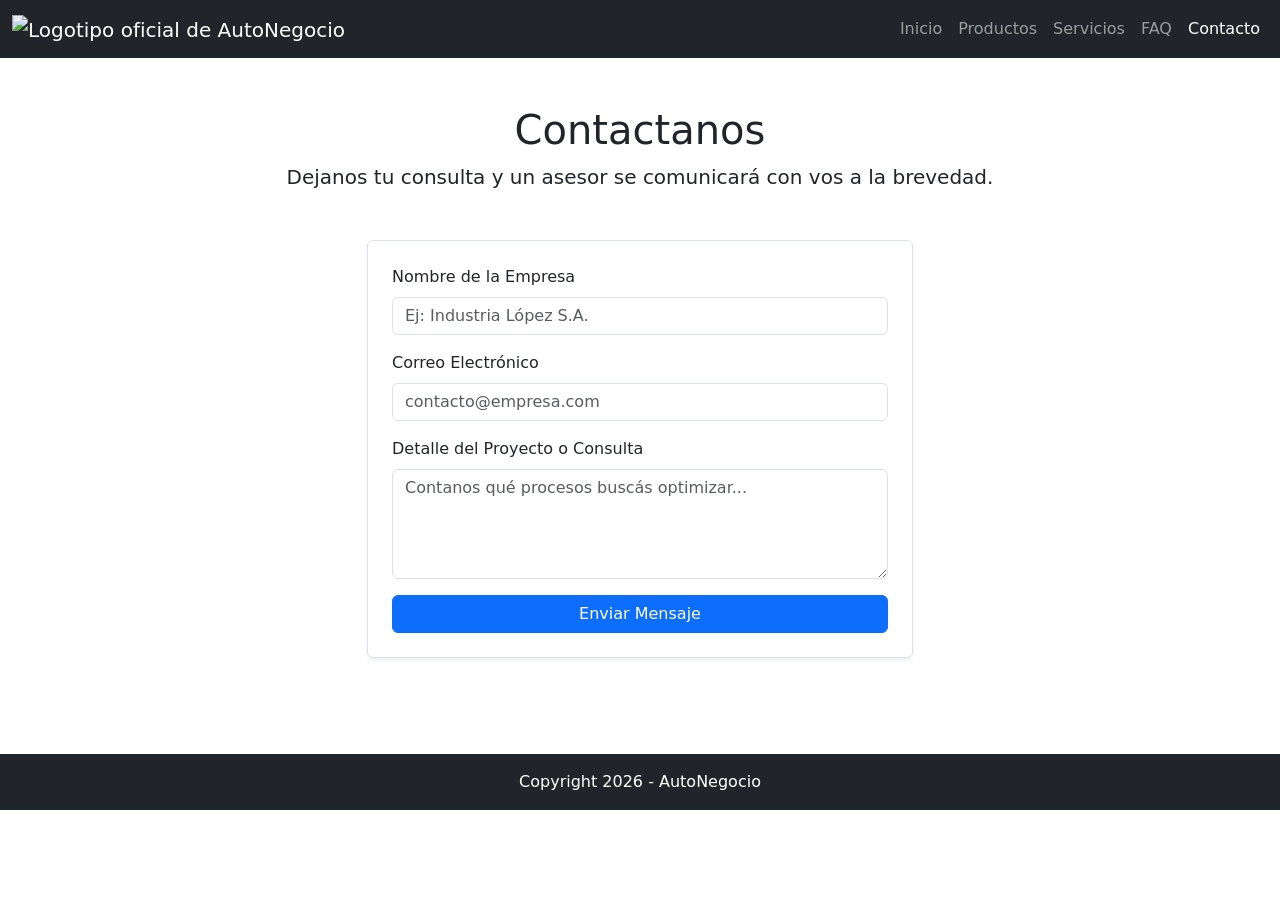
==== pages/contacto.html @ 69ef99f9 "feat: estructura HTML semantica, metas SEO, Bootstrap y AOS" ====
<!DOCTYPE html>
<html lang="es">
<head>
    <meta charset="UTF-8">
    <meta name="viewport" content="width=device-width, initial-scale=1.0">
    <title>Contacto y Presupuestos | AutoNegocio</title>
    <meta name="description" content="Contactate con el equipo de AutoNegocio. Solicitá un presupuesto para consultoría e integración de software comercial a medida.">
    <meta name="keywords" content="contacto AutoNegocio, presupuesto consultoría, automatización a medida, atención al cliente">
    
    <link href="https://cdn.jsdelivr.net/npm/bootstrap@5.3.3/dist/css/bootstrap.min.css" rel="stylesheet">
    <link href="https://unpkg.com/aos@2.3.1/dist/aos.css" rel="stylesheet">
    <link rel="stylesheet" href="../styles/main.css">
</head>
<body>
    <header>
        <nav class="navbar navbar-expand-lg navbar-dark bg-dark">
            <div class="container-fluid">
                <a class="navbar-brand" href="../index.html">
                    <img src="../assets/logo-autonegocio.png" alt="Logotipo oficial de AutoNegocio" class="logo-header" width="150">
                </a>
                <button class="navbar-toggler" type="button" data-bs-toggle="collapse" data-bs-target="#menuNavegacion" aria-label="Abrir menú de navegación">
                    <span class="navbar-toggler-icon"></span>
                </button>
                <div class="collapse navbar-collapse justify-content-end" id="menuNavegacion">
                    <ul class="navbar-nav">
                        <li class="nav-item"><a class="nav-link" href="../index.html">Inicio</a></li>
                        <li class="nav-item"><a class="nav-link" href="productos.html">Productos</a></li>
                        <li class="nav-item"><a class="nav-link" href="servicios.html">Servicios</a></li>
                        <li class="nav-item"><a class="nav-link" href="faq.html">FAQ</a></li>
                        <li class="nav-item"><a class="nav-link active" href="contacto.html">Contacto</a></li>
                    </ul>
                </div>
            </div>
        </nav>
    </header>

    <main class="container py-5">
        <section class="text-center mb-5" data-aos="fade-down" data-aos-duration="800">
            <h1>Contactanos</h1>
            <p class="lead">Dejanos tu consulta y un asesor se comunicará con vos a la brevedad.</p>
        </section>

        <section class="row justify-content-center" data-aos="fade-up" data-aos-duration="1000">
            <article class="col-md-8 col-lg-6">
                <form class="p-4 border rounded shadow-sm">
                    <div class="mb-3">
                        <label for="nombre" class="form-label">Nombre de la Empresa</label>
                        <input type="text" class="form-control" id="nombre" placeholder="Ej: Industria López S.A." required>
                    </div>
                    <div class="mb-3">
                        <label for="email" class="form-label">Correo Electrónico</label>
                        <input type="email" class="form-control" id="email" placeholder="contacto@empresa.com" required>
                    </div>
                    <div class="mb-3">
                        <label for="mensaje" class="form-label">Detalle del Proyecto o Consulta</label>
                        <textarea class="form-control" id="mensaje" rows="4" placeholder="Contanos qué procesos buscás optimizar..." required></textarea>
                    </div>
                    <button type="submit" class="btn btn-primary w-100">Enviar Mensaje</button>
                </form>
            </article>
        </section>
    </main>

    <footer class="bg-dark text-white text-center py-3 mt-5">
        <p class="mb-0">Copyright 2026 - AutoNegocio</p>
    </footer>

    <script src="https://cdn.jsdelivr.net/npm/bootstrap@5.3.3/dist/js/bootstrap.bundle.min.js"></script>
    <script src="https://unpkg.com/aos@2.3.1/dist/aos.js"></script>
    <script>AOS.init();</script>
</body>
</html>
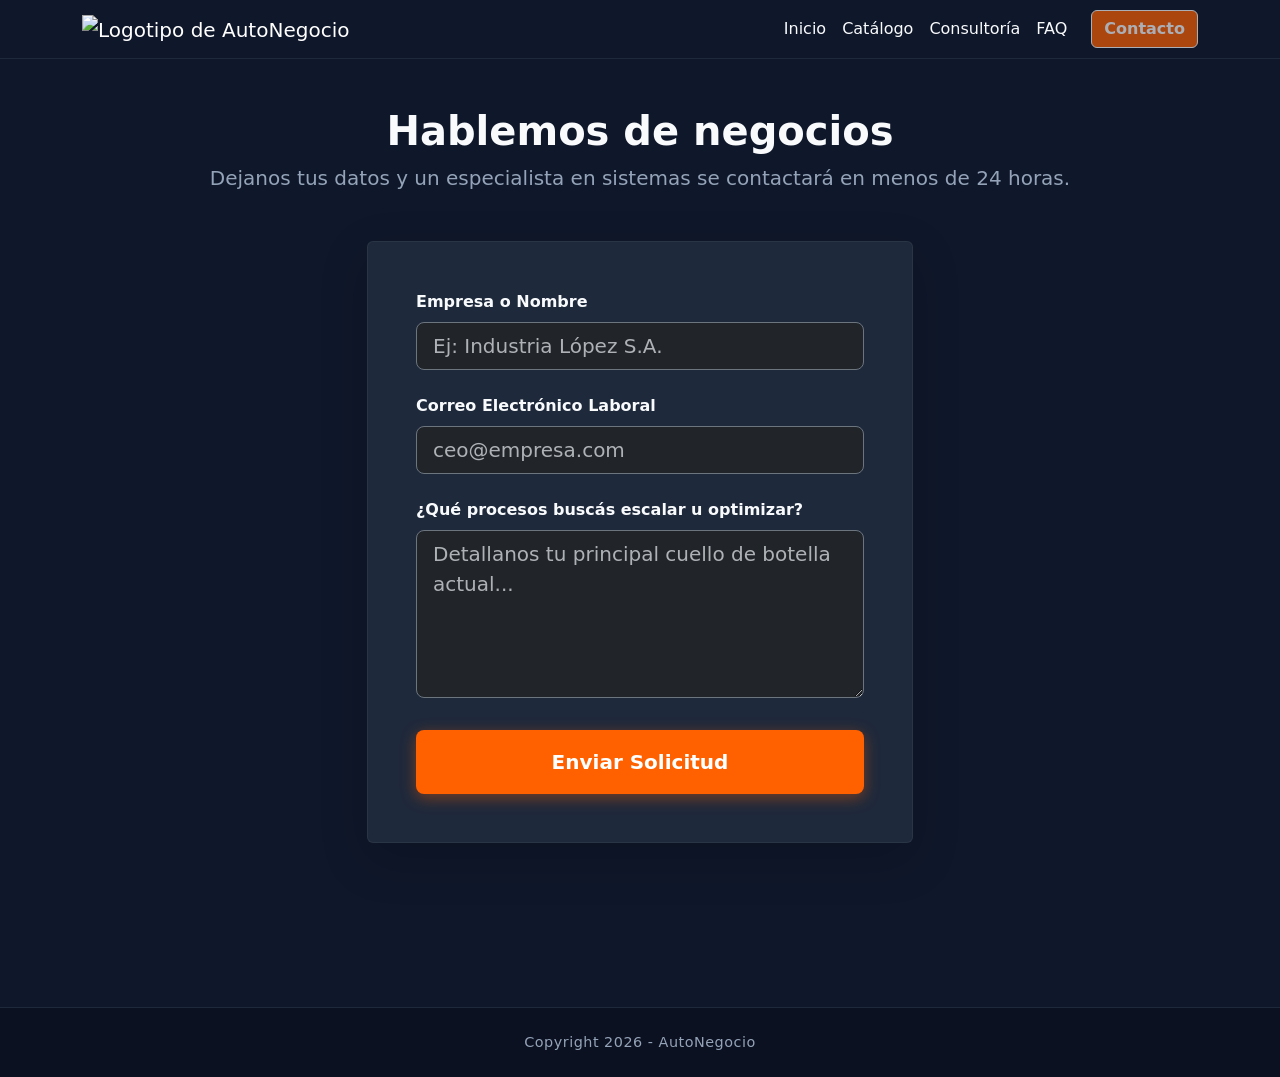
==== commit e4e6ec52: "refactor: rediseño completo UI/UX orientado a conversion y modo oscuro" ====
--- a/pages/contacto.html
+++ b/pages/contacto.html
@@ -4,64 +4,67 @@
     <meta charset="UTF-8">
     <meta name="viewport" content="width=device-width, initial-scale=1.0">
     <title>Contacto y Presupuestos | AutoNegocio</title>
-    <meta name="description" content="Contactate con el equipo de AutoNegocio. Solicitá un presupuesto para consultoría e integración de software comercial a medida.">
+    <meta name="description" content="Contactate con AutoNegocio para solicitar un presupuesto para consultoría e integración comercial a medida.">
     <meta name="keywords" content="contacto AutoNegocio, presupuesto consultoría, automatización a medida, atención al cliente">
     
     <link href="https://cdn.jsdelivr.net/npm/bootstrap@5.3.3/dist/css/bootstrap.min.css" rel="stylesheet">
     <link href="https://unpkg.com/aos@2.3.1/dist/aos.css" rel="stylesheet">
     <link rel="stylesheet" href="../styles/main.css">
 </head>
-<body>
+<body data-bs-theme="dark">
     <header>
-        <nav class="navbar navbar-expand-lg navbar-dark bg-dark">
-            <div class="container-fluid">
+        <nav class="navbar navbar-expand-lg">
+            <div class="container">
                 <a class="navbar-brand" href="../index.html">
-                    <img src="../assets/logo-autonegocio.png" alt="Logotipo oficial de AutoNegocio" class="logo-header" width="150">
+                    <img src="../assets/logo-autonegocio-white.png" alt="Logotipo de AutoNegocio" width="160">
                 </a>
-                <button class="navbar-toggler" type="button" data-bs-toggle="collapse" data-bs-target="#menuNavegacion" aria-label="Abrir menú de navegación">
+                <button class="navbar-toggler" type="button" data-bs-toggle="collapse" data-bs-target="#menuNavegacion">
                     <span class="navbar-toggler-icon"></span>
                 </button>
                 <div class="collapse navbar-collapse justify-content-end" id="menuNavegacion">
-                    <ul class="navbar-nav">
+                    <ul class="navbar-nav align-items-center">
                         <li class="nav-item"><a class="nav-link" href="../index.html">Inicio</a></li>
-                        <li class="nav-item"><a class="nav-link" href="productos.html">Productos</a></li>
-                        <li class="nav-item"><a class="nav-link" href="servicios.html">Servicios</a></li>
+                        <li class="nav-item"><a class="nav-link" href="productos.html">Catálogo</a></li>
+                        <li class="nav-item"><a class="nav-link" href="servicios.html">Consultoría</a></li>
                         <li class="nav-item"><a class="nav-link" href="faq.html">FAQ</a></li>
-                        <li class="nav-item"><a class="nav-link active" href="contacto.html">Contacto</a></li>
+                        <li class="nav-item ms-lg-3 mt-3 mt-lg-0">
+                            <a class="btn w-100 disabled" href="#" style="background-color: #ff6000; color: white; font-weight: 600;">Contacto</a>
+                        </li>
                     </ul>
                 </div>
             </div>
         </nav>
     </header>
 
-    <main class="container py-5">
+    <main class="container py-5 min-vh-100">
         <section class="text-center mb-5" data-aos="fade-down" data-aos-duration="800">
-            <h1>Contactanos</h1>
-            <p class="lead">Dejanos tu consulta y un asesor se comunicará con vos a la brevedad.</p>
+            <h1 class="fw-bold">Hablemos de negocios</h1>
+            <p class="lead" style="color: #94a3b8;">Dejanos tus datos y un especialista en sistemas se contactará en menos de 24 horas.</p>
         </section>
 
         <section class="row justify-content-center" data-aos="fade-up" data-aos-duration="1000">
             <article class="col-md-8 col-lg-6">
-                <form class="p-4 border rounded shadow-sm">
-                    <div class="mb-3">
-                        <label for="nombre" class="form-label">Nombre de la Empresa</label>
-                        <input type="text" class="form-control" id="nombre" placeholder="Ej: Industria López S.A." required>
+                <!-- Bootstrap 5 form con soporte dark theme -->
+                <form class="p-4 p-md-5 rounded shadow-lg" style="background-color: #1e293b; border: 1px solid rgba(255,255,255,0.05);">
+                    <div class="mb-4">
+                        <label for="nombre" class="form-label fw-bold">Empresa o Nombre</label>
+                        <input type="text" class="form-control form-control-lg bg-dark text-white border-secondary" id="nombre" placeholder="Ej: Industria López S.A." required>
                     </div>
-                    <div class="mb-3">
-                        <label for="email" class="form-label">Correo Electrónico</label>
-                        <input type="email" class="form-control" id="email" placeholder="contacto@empresa.com" required>
+                    <div class="mb-4">
+                        <label for="email" class="form-label fw-bold">Correo Electrónico Laboral</label>
+                        <input type="email" class="form-control form-control-lg bg-dark text-white border-secondary" id="email" placeholder="ceo@empresa.com" required>
                     </div>
-                    <div class="mb-3">
-                        <label for="mensaje" class="form-label">Detalle del Proyecto o Consulta</label>
-                        <textarea class="form-control" id="mensaje" rows="4" placeholder="Contanos qué procesos buscás optimizar..." required></textarea>
+                    <div class="mb-4">
+                        <label for="mensaje" class="form-label fw-bold">¿Qué procesos buscás escalar u optimizar?</label>
+                        <textarea class="form-control form-control-lg bg-dark text-white border-secondary" id="mensaje" rows="5" placeholder="Detallanos tu principal cuello de botella actual..." required></textarea>
                     </div>
-                    <button type="submit" class="btn btn-primary w-100">Enviar Mensaje</button>
+                    <button type="submit" class="btn btn-lg w-100 py-3 mt-2" style="background-color: #ff6000; color: white; font-weight: bold; box-shadow: 0 4px 15px rgba(255, 96, 0, 0.4);">Enviar Solicitud</button>
                 </form>
             </article>
         </section>
     </main>
 
-    <footer class="bg-dark text-white text-center py-3 mt-5">
+    <footer class="text-center py-4 mt-5">
         <p class="mb-0">Copyright 2026 - AutoNegocio</p>
     </footer>
 
--- a/styles/main.css
+++ b/styles/main.css
@@ -0,0 +1,81 @@
+@charset "UTF-8";
+body {
+  background-color: #0f172a;
+  color: #f8fafc;
+  font-family: system-ui, -apple-system, sans-serif;
+  margin: 0;
+  padding: 0;
+}
+
+/* Animación Nativa (Requisito Rúbrica) */
+@keyframes latido-suave {
+  0% {
+    transform: scale(1);
+  }
+  50% {
+    transform: scale(1.02);
+  }
+  100% {
+    transform: scale(1);
+  }
+}
+.hero-section {
+  background: radial-gradient(circle at 50% -20%, rgb(25.7368421053, 39.4631578947, 72.0631578947), #0f172a 80%);
+  border-bottom: 1px solid #1e293b;
+}
+.hero-section .badge {
+  letter-spacing: 1px;
+  text-transform: uppercase;
+  font-size: 0.8rem;
+}
+
+.trust-section img {
+  filter: grayscale(100%) opacity(60%);
+  transition: 0.3s ease-in-out;
+}
+.trust-section img:hover {
+  filter: grayscale(0%) opacity(100%);
+}
+
+footer {
+  background-color: #0b1120;
+  border-top: 1px solid #1e293b;
+}
+footer p {
+  font-size: 0.9rem;
+  color: #94a3b8;
+  letter-spacing: 0.5px;
+}
+
+.navbar {
+  background-color: #0f172a !important;
+  border-bottom: 1px solid #1e293b;
+}
+.navbar .navbar-brand img {
+  animation: latido-suave 4s ease-in-out infinite;
+}
+.navbar .nav-link {
+  color: #f8fafc !important;
+  font-weight: 500;
+  transition: color 0.3s ease-in-out;
+}
+.navbar .nav-link:hover, .navbar .nav-link.active {
+  color: #ff6000 !important;
+}
+
+.feature-card, .card {
+  background-color: #1e293b;
+  border-radius: 8px;
+  transition: transform 0.3s ease-in-out, box-shadow 0.3s ease-in-out;
+}
+
+.feature-card, .card {
+  border: 1px solid rgba(255, 255, 255, 0.05);
+}
+.feature-card:hover, .card:hover {
+  transform: translateY(-5px);
+  box-shadow: 0 4px 20px rgba(255, 96, 0, 0.3);
+}
+.feature-card .card-body, .card .card-body {
+  padding: 1.5rem;
+}/*# sourceMappingURL=main.css.map */
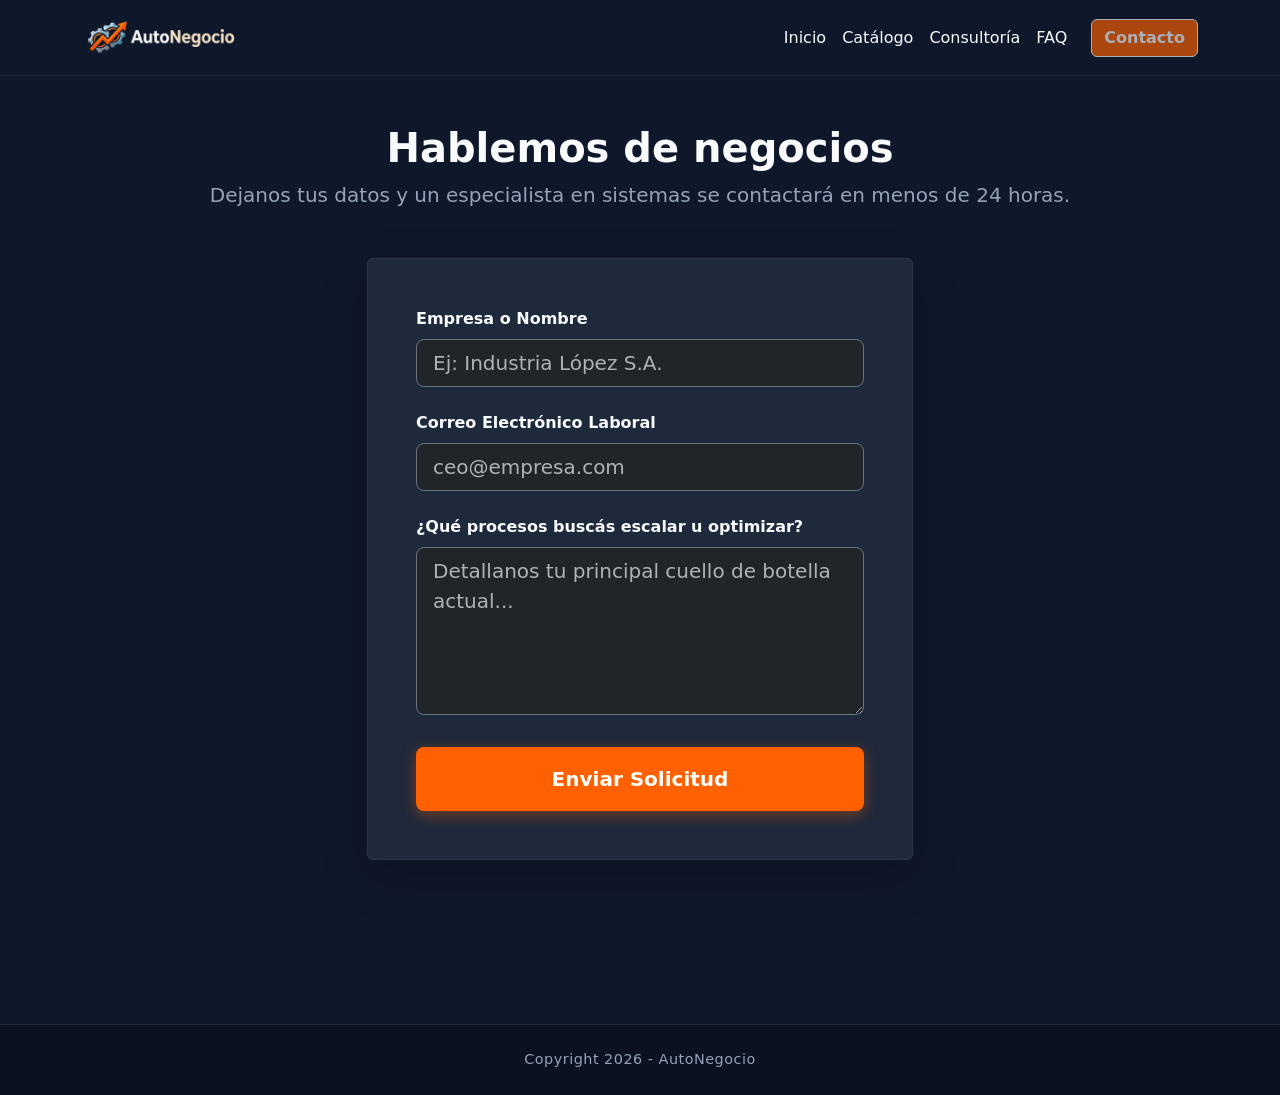
==== commit 70cdefee: "feat: agrego favicon y apple-touch-icon usando logo-main.png" ====
--- a/pages/contacto.html
+++ b/pages/contacto.html
@@ -10,6 +10,11 @@
     <link href="https://cdn.jsdelivr.net/npm/bootstrap@5.3.3/dist/css/bootstrap.min.css" rel="stylesheet">
     <link href="https://unpkg.com/aos@2.3.1/dist/aos.css" rel="stylesheet">
     <link rel="stylesheet" href="../styles/main.css">
+    <!-- Favicon para la pestaña de Chrome y navegadores web -->
+<link rel="icon" type="image/png" href="../assets/logo-main.png">
+
+<!-- Ícono para pantalla de inicio en celulares (iOS / Android) -->
+<link rel="apple-touch-icon" href="../assets/logo-main.png">
 </head>
 <body data-bs-theme="dark">
     <header>
